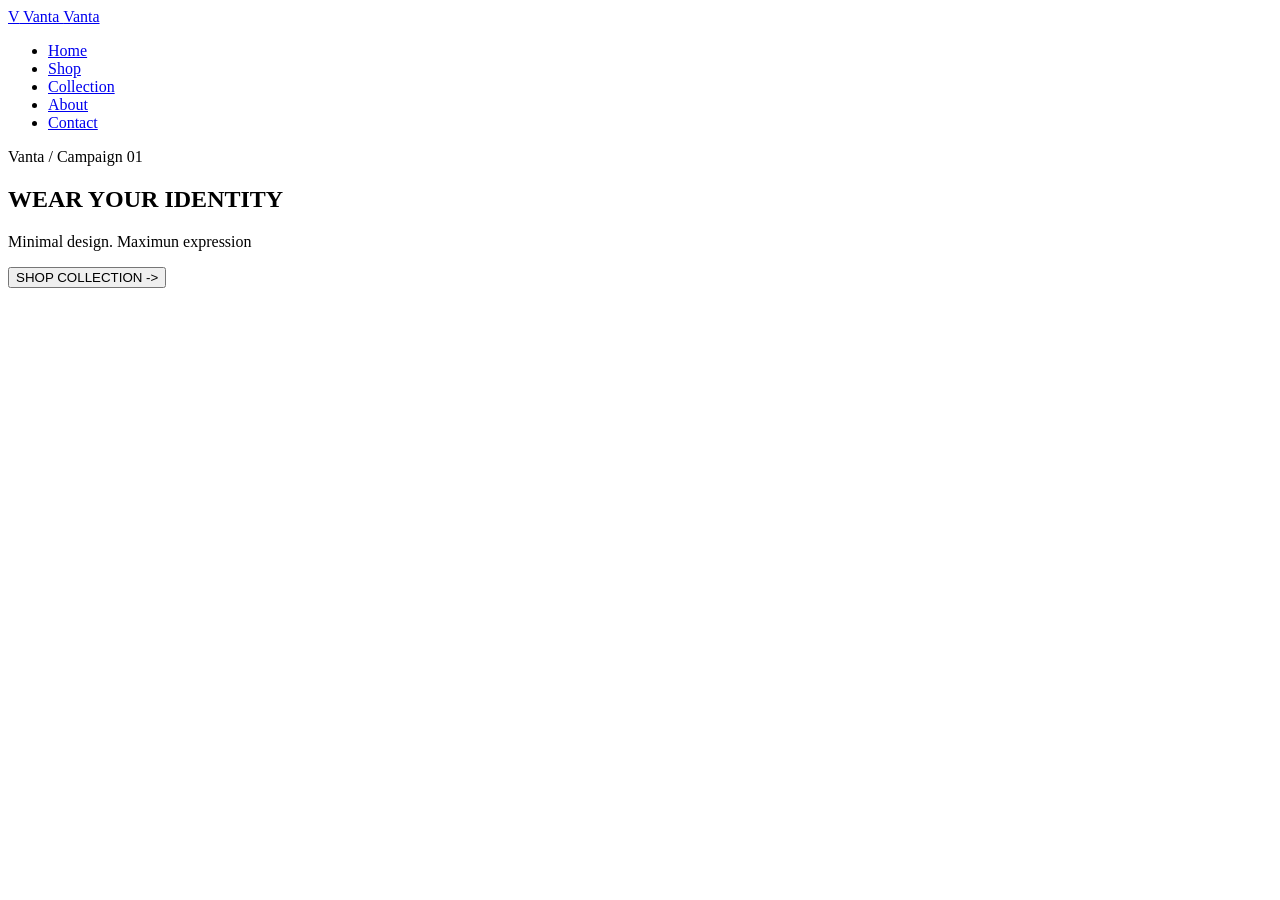
==== index.html @ 4acc4bdc "add" ====
<!DOCTYPE html>
<html lang="en">
<head>
    <meta charset="UTF-8">
    <meta name="viewport" content="width=device-width, initial-scale=1.0">
    <title>Document</title>
</head>
<body>
     <nav>
        <div class="nav-container">
            <a href="index.html" class="logo">
                <span class="logo-icon">V</span>
                Vanta <span>Vanta</span>
            </a>
            
            <ul class="nav-links">
                <li><a href="index.html">Home</a></li>
                <li><a href="shop.html">Shop</a></li>
                <li><a href="collection.html">Collection</a></li>
                <li><a href="about.html">About</a></li>
                <li><a href="contact.html">Contact</a></li>
            </ul>
        </div>
    </nav>

    <section class="hero">
        <p>Vanta / Campaign 01</p>
        <h1 class="heading-font">WEAR YOUR IDENTITY</h1>
        <p>Minimal design. Maximun expression</p>

        <button class="shop-btn">SHOP COLLECTION -></button> 
    </section>
</body>
</html>
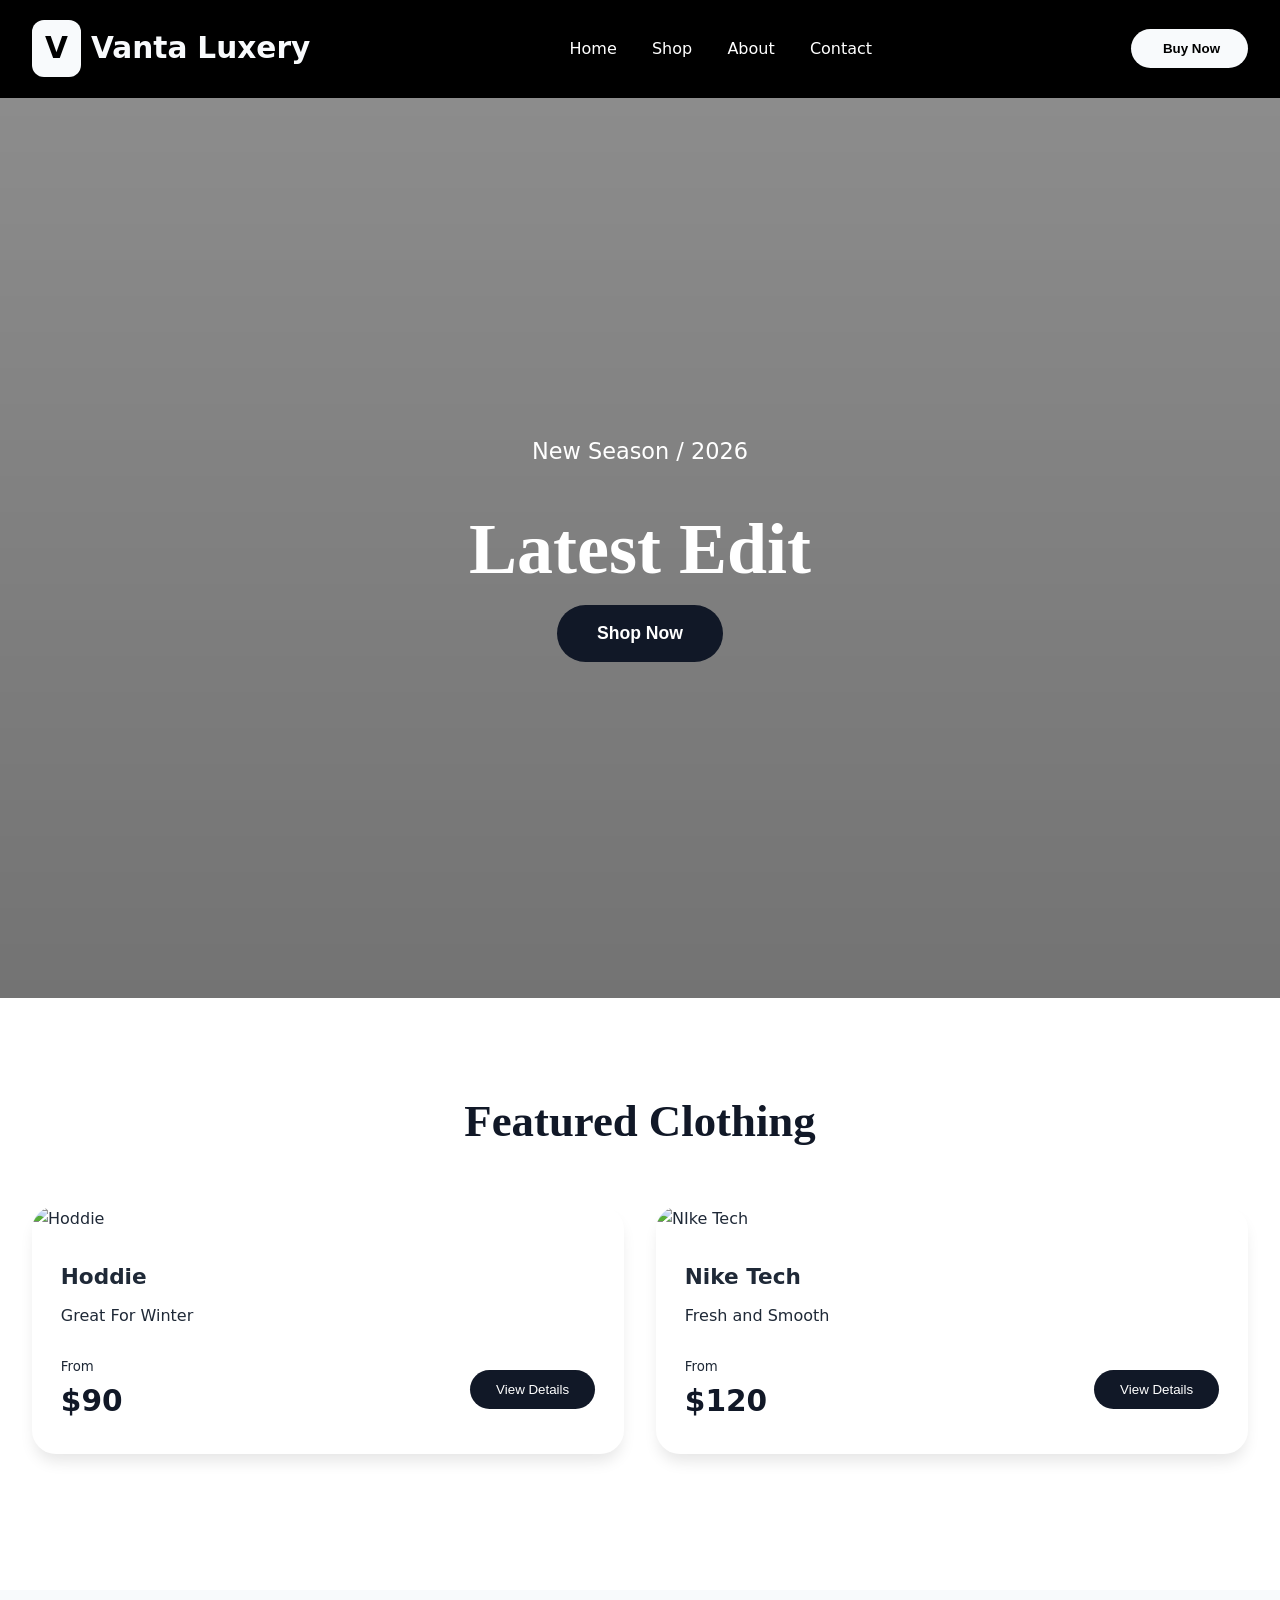
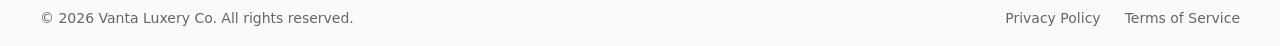
==== commit 03d7b2fe: "add" ====
--- a/index.html
+++ b/index.html
@@ -3,32 +3,86 @@
 <head>
     <meta charset="UTF-8">
     <meta name="viewport" content="width=device-width, initial-scale=1.0">
-    <title>Document</title>
+    <title>Vanta • Luxury Clothing</title>
+    <link rel="stylesheet" href="https://cdnjs.cloudflare.com/ajax/libs/font-awesome/6.5.1/css/all.min.css">
+    <link rel="stylesheet" href="css/style.css">
 </head>
 <body>
-     <nav>
+
+    
+    <nav>
         <div class="nav-container">
             <a href="index.html" class="logo">
                 <span class="logo-icon">V</span>
-                Vanta <span>Vanta</span>
+                Vanta <span>Luxery</span>
             </a>
             
             <ul class="nav-links">
                 <li><a href="index.html">Home</a></li>
                 <li><a href="shop.html">Shop</a></li>
-                <li><a href="collection.html">Collection</a></li>
                 <li><a href="about.html">About</a></li>
                 <li><a href="contact.html">Contact</a></li>
             </ul>
+            
+            <button class="book-btn" onclick="window.location.href='shop.html'">
+                <i class="fas"></i> Buy Now
+            </button>
         </div>
     </nav>
 
+    
     <section class="hero">
-        <p>Vanta / Campaign 01</p>
-        <h1 class="heading-font">WEAR YOUR IDENTITY</h1>
-        <p>Minimal design. Maximun expression</p>
+        <div class="hero-content">
+            <p>New Season / 2026</p>
+            <h1 class="heading-font">Latest Edit</h1>
+            
+                    <button class="search-btn" onclick="window.location.href='shop.html'">Shop Now</button>
+                </div>
+            </div>
+        </div>
+    </section>
 
-        <button class="shop-btn">SHOP COLLECTION -></button> 
+    
+
+    
+    <section class="section">
+        <h2 class="section-title heading-font">Featured Clothing</h2>
+        <div class="shop-grid">
+            <div class="dest-card" onclick="window.location.href='shop.html'">
+                <img src="https://static.nike.com/a/images/t_web_pw_592_v2/f_auto/u_9ddf04c7-2a9a-4d76-add1-d15af8f0263d,c_scale,fl_relative,w_1.0,h_1.0,fl_layer_apply/2d2cc537-f77c-4f30-a84f-ad045e7f914c/JA+M+NK+14IN+SHORT+WAF.png" alt="Hoddie">
+                <div class="dest-content">
+                    <h3>Hoddie</h3>
+                    <p>Great For Winter</p>
+                    <div class="price-row">
+                        <div><small>From</small><br><span class="price">$90</span></div>
+                        <button class="btn-primary">View Details</button>
+                    </div>
+                </div>
+            </div>
+            <div class="dest-card" onclick="window.location.href='shop'">
+                <img src="https://static.nike.com/a/images/t_web_pw_592_v2/f_auto/u_9ddf04c7-2a9a-4d76-add1-d15af8f0263d,c_scale,fl_relative,w_1.0,h_1.0,fl_layer_apply/22860c98-b8c4-4779-99f0-893399c1dc00/M+NK+TCH+FLC+FZ+WR+HOODIE.png" alt="NIke Tech">
+                <div class="dest-content">
+                    <h3>Nike Tech</h3>
+                    <p>Fresh and Smooth</p>
+                    <div class="price-row">
+                        <div><small>From</small><br><span class="price">$120</span></div>
+                        <button class="btn-primary">View Details</button>
+                    </div>
+                </div>
+            </div>
+            
+        </div>
     </section>
+    <footer class="footer">
+  <div class="footer-left">
+    © 2026 Vanta Luxery Co. All rights reserved.
+  </div>
+
+  <div class="footer-right">
+    <a href="#">Privacy Policy</a>
+    <a href="#">Terms of Service</a>
+  </div>
+</footer>
+
 </body>
 </html>
--- a/css/style.css
+++ b/css/style.css
@@ -0,0 +1,428 @@
+:root {
+    --primary: #111827;
+    --dark: #111827;
+    --light: #f8fafc;
+    --gray: #64748b;
+}
+
+* {
+    margin: 0;
+    padding: 0;
+    box-sizing: border-box;
+}
+
+
+body {
+    font-family: 'Inter', system-ui, sans-serif;
+    color: #1f2937;
+    line-height: 1.6;
+
+    opacity: 0;
+    animation: pageFade 1s ease forwards;
+}
+
+
+nav {
+    background: black;
+    border-bottom: 1px solid black;
+    position: sticky;
+    top: 0;
+    z-index: 1000;
+
+    opacity: 0;
+    transform: translateY(-20px);
+    animation: navSlide 0.8s ease forwards;
+}
+
+.nav-container {
+    max-width: 1280px;
+    margin: 0 auto;
+    padding: 1.25rem 2rem;
+    display: flex;
+    align-items: center;
+    justify-content: space-between;
+}
+
+.logo {
+    display: flex;
+    align-items: center;
+    gap: 10px;
+    font-size: 1.85rem;
+    font-weight: 700;
+    text-decoration: none;
+    color: var(--light);
+}
+
+.logo-icon {
+    background: var(--light);
+    color: black;
+    padding: 5px 13px;
+    border-radius: 12px;
+    font-weight: bold;
+}
+
+.nav-links {
+    display: flex;
+    gap: 2.2rem;
+    list-style: none;
+}
+
+.nav-links a {
+    text-decoration: none;
+    color: white;
+    font-weight: 500;
+    transition: color 0.3s;
+}
+
+.nav-links a:hover {
+    color: var(--primary);
+}
+
+.book-btn {
+    background: var(--light);
+    color: black;
+    padding: 12px 28px;
+    border-radius: 9999px;
+    border: none;
+    font-weight: 600;
+    cursor: pointer;
+    transition: all 0.3s;
+}
+
+.book-btn:hover {
+    background: grey;
+    transform: translateY(-2px);
+}
+
+
+.hero {
+    height: 100vh;
+    min-height: 650px;
+    background: linear-gradient(rgba(0,0,0,0.45), rgba(0,0,0,0.55)), 
+                url('https://static.nike.com/a/images/w_1920,c_limit/19d8bf5c-d311-465d-b862-50757bcdf562/the-best-winter-workout-clothes-by-nike.jpg') center/cover no-repeat;
+    display: flex;
+    align-items: center;
+    color: white;
+    position: relative;
+}
+
+.hero-content {
+    max-width: 1100px;
+    margin: 0 auto;
+    padding: 0 2rem;
+    text-align: center;
+
+    opacity: 0;
+    transform: translateY(40px);
+    animation: heroReveal 1.2s ease forwards;
+    animation-delay: 0.3s;
+}
+
+.heading-font {
+    font-family: 'Playfair Display', serif;
+}
+
+.hero h1 {
+    font-size: 4.5rem;
+    line-height: 1.1;
+    margin-bottom: 1rem;
+}
+
+.hero p {
+    font-size: 1.4rem;
+    max-width: 700px;
+    margin: 0 auto 2.5rem;
+}
+
+
+.search-bar {
+    background: white;
+    border-radius: 9999px;
+    padding: 20px;
+    box-shadow: 0 25px 50px -12px rgba(0, 0, 0, 0.4);
+    max-width: 920px;
+    margin: 0 auto;
+}
+
+.search-grid {
+    display: grid;
+    grid-template-columns: repeat(auto-fit, minmax(200px, 1fr));
+    gap: 10px;
+}
+
+.input-group {
+    position: relative;
+}
+
+.input-group input {
+    width: 100%;
+    padding: 18px 20px 18px 50px;
+    border: none;
+    border-radius: 9999px;
+    font-size: 1.05rem;
+    outline: none;
+    background: #f8fafc;
+}
+
+.input-group i {
+    position: absolute;
+    left: 20px;
+    top: 50%;
+    transform: translateY(-50%);
+    color: #6b7280;
+}
+
+.search-btn {
+    background: var(--primary);
+    color: white;
+    border: none;
+    border-radius: 9999px;
+    padding: 18px 40px;
+    font-weight: 600;
+    cursor: pointer;
+    font-size: 1.1rem;
+}
+
+
+
+.section {
+    padding: 5.5rem 2rem;
+    max-width: 1280px;
+    margin: 0 auto;
+}
+
+.section-title {
+    font-size: 2.8rem;
+    text-align: center;
+    margin-bottom: 3rem;
+    color: var(--dark);
+}
+
+
+.shop-grid {
+    display: grid;
+    grid-template-columns: repeat(auto-fit, minmax(310px, 1fr));
+    gap: 2rem;
+}
+
+.dest-card {
+    background: white;
+    border-radius: 24px;
+    overflow: hidden;
+    box-shadow: 0 10px 15px -3px rgba(0, 0, 0, 0.1);
+    transition: all 0.4s ease;
+    cursor: pointer;
+
+    opacity: 0;
+    transform: translateY(40px);
+    animation: cardReveal 0.8s ease forwards;
+}
+
+
+.dest-card:nth-child(1) {
+    animation-delay: 0.2s;
+}
+
+.dest-card:nth-child(2) {
+    animation-delay: 0.4s;
+}
+
+.dest-card:nth-child(3) {
+    animation-delay: 0.6s;
+}
+
+.dest-card:nth-child(4) {
+    animation-delay: 0.8s;
+}
+
+.dest-card:nth-child(5) {
+    animation-delay: 1s;
+}
+
+.dest-card:nth-child(6) {
+    animation-delay: 1.2s;
+}
+
+.dest-card:hover {
+    transform: translateY(-15px);
+    box-shadow: 0 25px 50px -12px rgba(0, 0, 0, 0.25);
+}
+
+.dest-card img {
+    width: 100%;
+    height: 260px;
+    object-fit: cover;
+    transition: transform 0.5s ease;
+}
+
+.dest-card:hover img {
+    transform: scale(1.08);
+}
+
+.dest-content {
+    padding: 1.8rem;
+}
+
+.dest-content h3 {
+    margin-bottom: 0.5rem;
+    font-size: 1.35rem;
+}
+
+.price-row {
+    display: flex;
+    justify-content: space-between;
+    align-items: center;
+    margin-top: 1.5rem;
+}
+
+.price {
+    font-size: 1.85rem;
+    font-weight: 700;
+    color: var(--dark);
+}
+
+.btn-primary {
+    background: #111827;
+    color: white;
+    padding: 12px 26px;
+    border: none;
+    border-radius: 9999px;
+    cursor: pointer;
+    font-weight: 500;
+    transition: all 0.3s;
+}
+
+.btn-primary:hover {
+    background: var(--primary);
+}
+
+.booking-container {
+    max-width: 1100px;
+    margin: 3rem auto;
+    display: grid;
+    grid-template-columns: 2fr 1fr;
+    gap: 3rem;
+    padding: 0 2rem;
+}
+
+@media (max-width: 900px) {
+    .booking-container {
+        grid-template-columns: 1fr;
+    }
+}
+
+
+form input,
+form textarea {
+    width: 100%;
+    padding: 15px;
+    margin: 10px 0;
+    border: 1px solid #ddd;
+    border-radius: 12px;
+    font-size: 1rem;
+}
+
+.footer {
+  display: flex;
+  justify-content: space-between;
+  align-items: center;
+
+  padding: 16px 40px;
+  background-color: #f8fafc;
+
+  font-size: 14px;
+  color: #666;
+  border-top: 1px solid #f8fafc;
+}
+
+.footer-right {
+  display: flex;
+  gap: 24px;
+}
+
+.footer-right a {
+  text-decoration: none;
+  color: #666;
+  transition: color 0.3s ease;
+}
+
+.footer-right a:hover {
+  color: #000;
+}
+
+
+@media (max-width: 768px) {
+    .hero h1 {
+        font-size: 3.2rem;
+    }
+
+    .nav-links {
+        display: none;
+    }
+
+    .section {
+        padding: 4rem 1rem;
+    }
+
+    .section-title {
+        font-size: 2.3rem;
+    }
+}
+
+
+footer {
+    background: #0f172a;
+    color: #cbd5e1;
+    padding: 4rem 2rem 2rem;
+    margin-top: 3rem;
+}
+
+.footer-grid {
+    max-width: 1280px;
+    margin: 0 auto;
+    display: grid;
+    grid-template-columns: repeat(auto-fit, minmax(220px, 1fr));
+    gap: 2.5rem;
+}
+
+@keyframes pageFade {
+    from {
+        opacity: 0;
+    }
+    to {
+        opacity: 1;
+    }
+}
+
+@keyframes navSlide {
+    from {
+        opacity: 0;
+        transform: translateY(-30px);
+    }
+    to {
+        opacity: 1;
+        transform: translateY(0);
+    }
+}
+
+@keyframes heroReveal {
+    from {
+        opacity: 0;
+        transform: translateY(50px);
+    }
+    to {
+        opacity: 1;
+        transform: translateY(0);
+    }
+}
+
+@keyframes cardReveal {
+    from {
+        opacity: 0;
+        transform: translateY(50px);
+    }
+    to {
+        opacity: 1;
+        transform: translateY(0);
+    }
+}
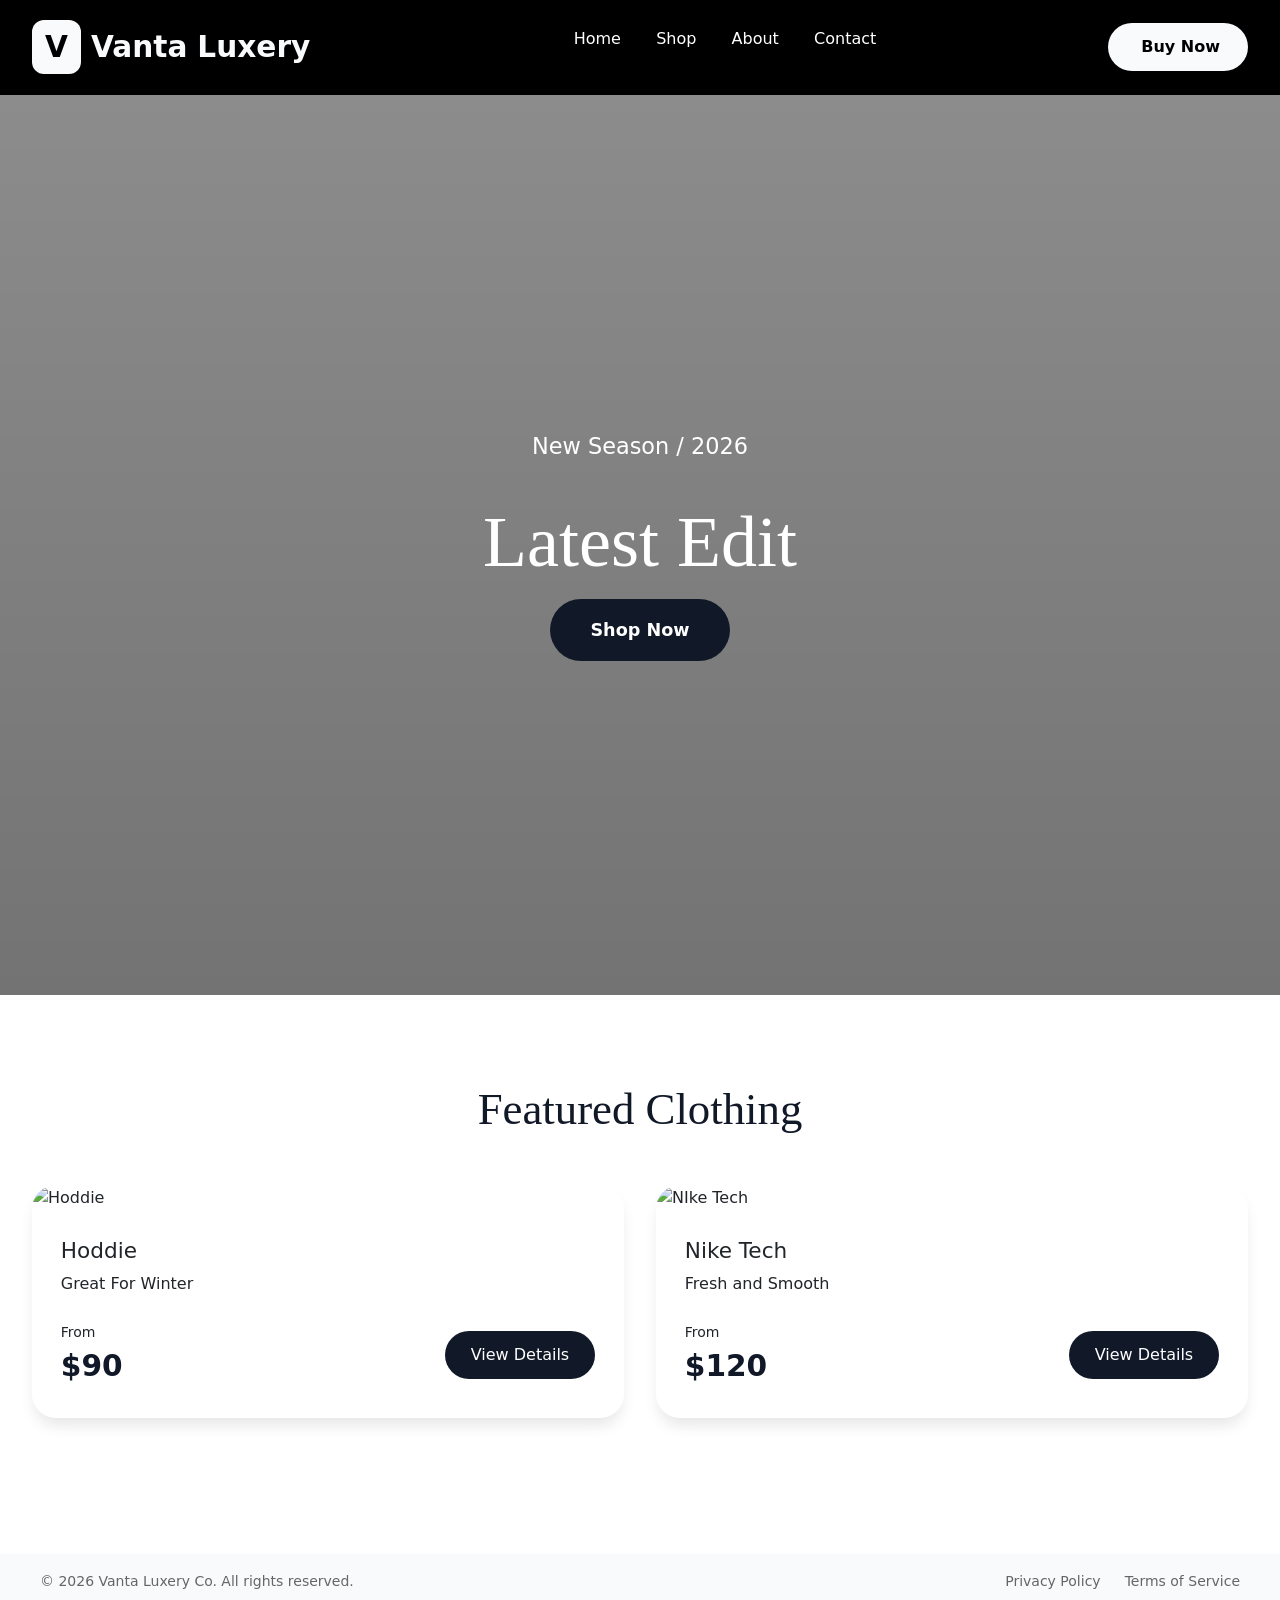
==== commit 3a39b62c: "add" ====
--- a/index.html
+++ b/index.html
@@ -6,6 +6,9 @@
     <title>Vanta • Luxury Clothing</title>
     <link rel="stylesheet" href="https://cdnjs.cloudflare.com/ajax/libs/font-awesome/6.5.1/css/all.min.css">
     <link rel="stylesheet" href="css/style.css">
+    <script src="https://code.jquery.com/jquery-3.7.1.min.js"></script>
+    <link href="https://cdn.jsdelivr.net/npm/bootstrap@5.3.3/dist/css/bootstrap.min.css"
+      rel="stylesheet">
 </head>
 <body>
 
@@ -24,7 +27,7 @@
                 <li><a href="contact.html">Contact</a></li>
             </ul>
             
-            <button class="book-btn" onclick="window.location.href='shop.html'">
+            <button class="buy-btn" onclick="window.location.href='shop.html'">
                 <i class="fas"></i> Buy Now
             </button>
         </div>
--- a/css/style.css
+++ b/css/style.css
@@ -78,7 +78,7 @@
     color: var(--primary);
 }
 
-.book-btn {
+.buy-btn {
     background: var(--light);
     color: black;
     padding: 12px 28px;
@@ -89,7 +89,7 @@
     transition: all 0.3s;
 }
 
-.book-btn:hover {
+.buy-btn:hover {
     background: grey;
     transform: translateY(-2px);
 }
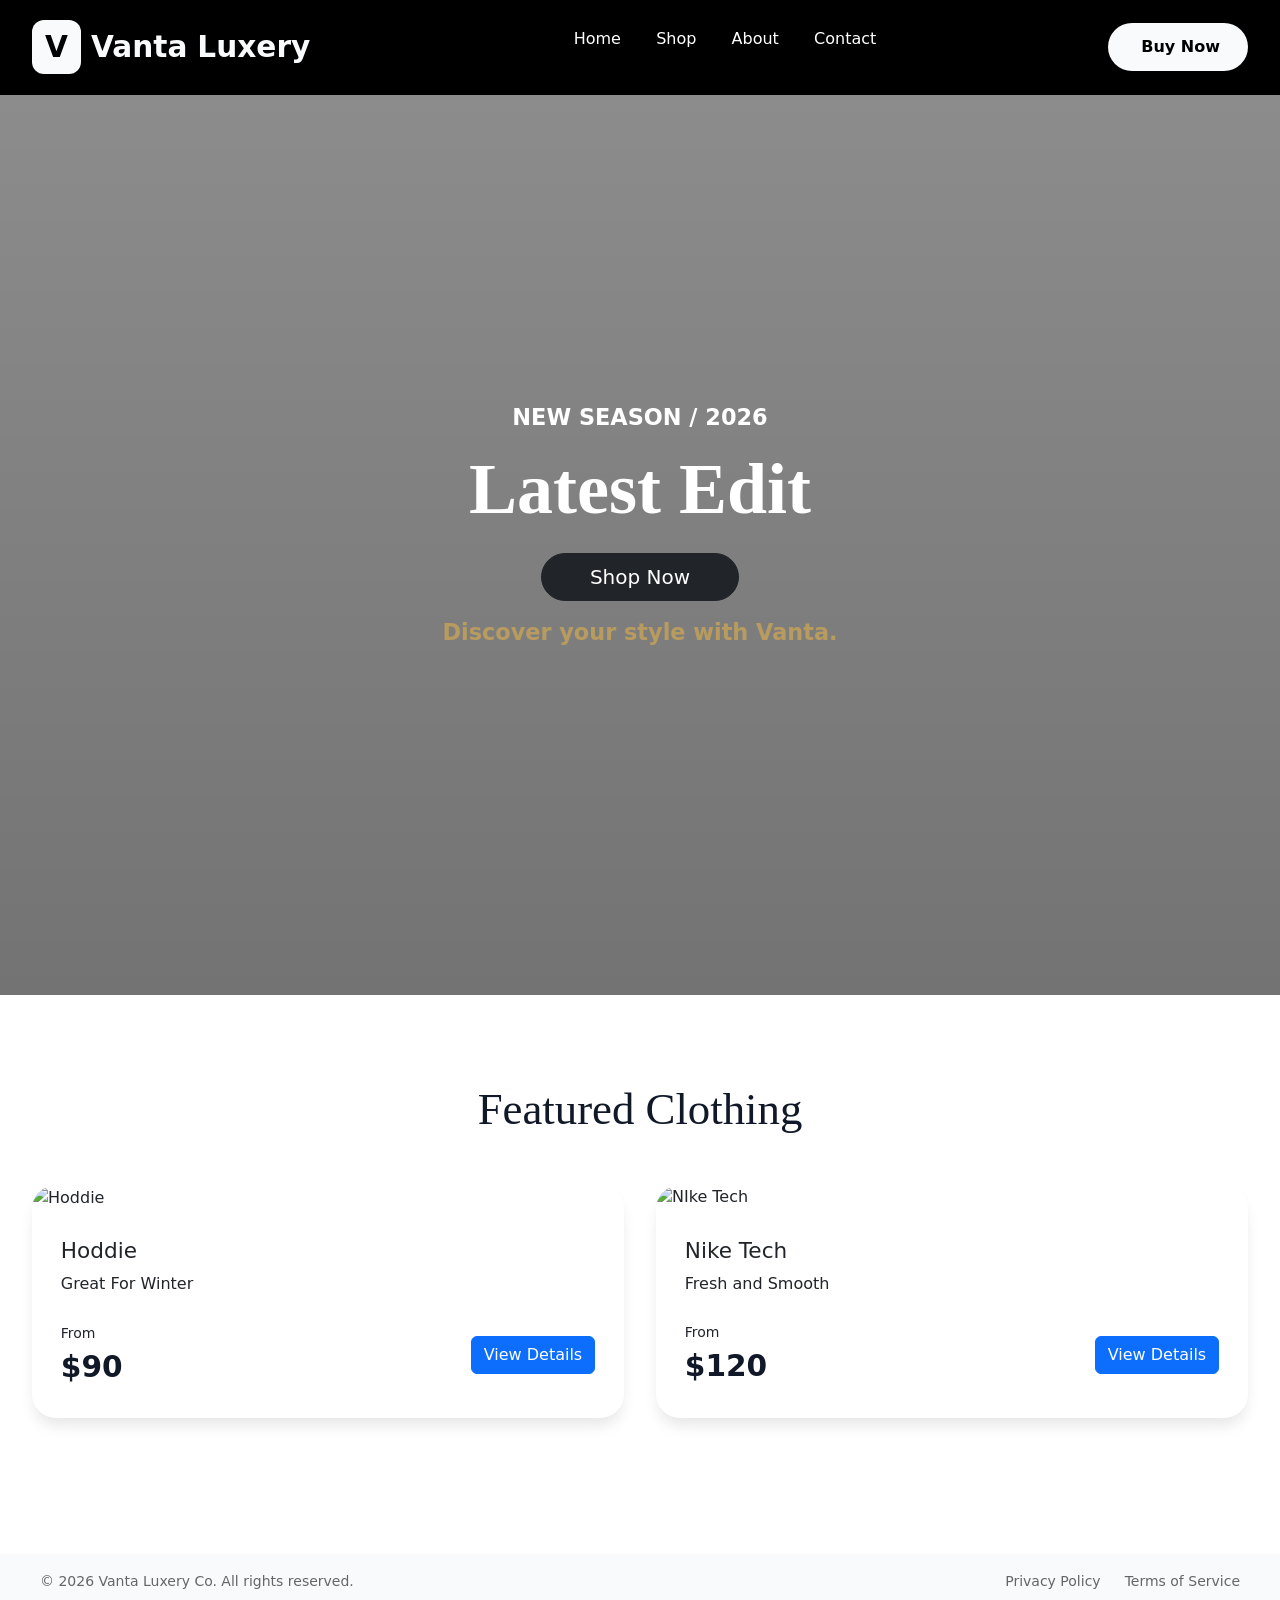
==== commit 2943d6f7: "add" ====
--- a/index.html
+++ b/index.html
@@ -7,11 +7,11 @@
     <link rel="stylesheet" href="https://cdnjs.cloudflare.com/ajax/libs/font-awesome/6.5.1/css/all.min.css">
     <link rel="stylesheet" href="css/style.css">
     <script src="https://code.jquery.com/jquery-3.7.1.min.js"></script>
-    <link href="https://cdn.jsdelivr.net/npm/bootstrap@5.3.3/dist/css/bootstrap.min.css"
+ <link href="https://cdn.jsdelivr.net/npm/bootstrap@5.3.3/dist/css/bootstrap.min.css"
       rel="stylesheet">
 </head>
 <body>
-
+ <script src="https://cdn.jsdelivr.net/npm/bootstrap@5.3.3/dist/js/bootstrap.bundle.min.js"></script>
     
     <nav>
         <div class="nav-container">
@@ -39,7 +39,7 @@
             <p>New Season / 2026</p>
             <h1 class="heading-font">Latest Edit</h1>
             
-                    <button class="search-btn" onclick="window.location.href='shop.html'">Shop Now</button>
+                    <button class="search-btn" onclick="window.location.href='shop.html'" >Shop Now</button>
                 </div>
             </div>
         </div>
@@ -87,5 +87,7 @@
   </div>
 </footer>
 
+
+<script src="/js/main.js"></script>
 </body>
 </html>
